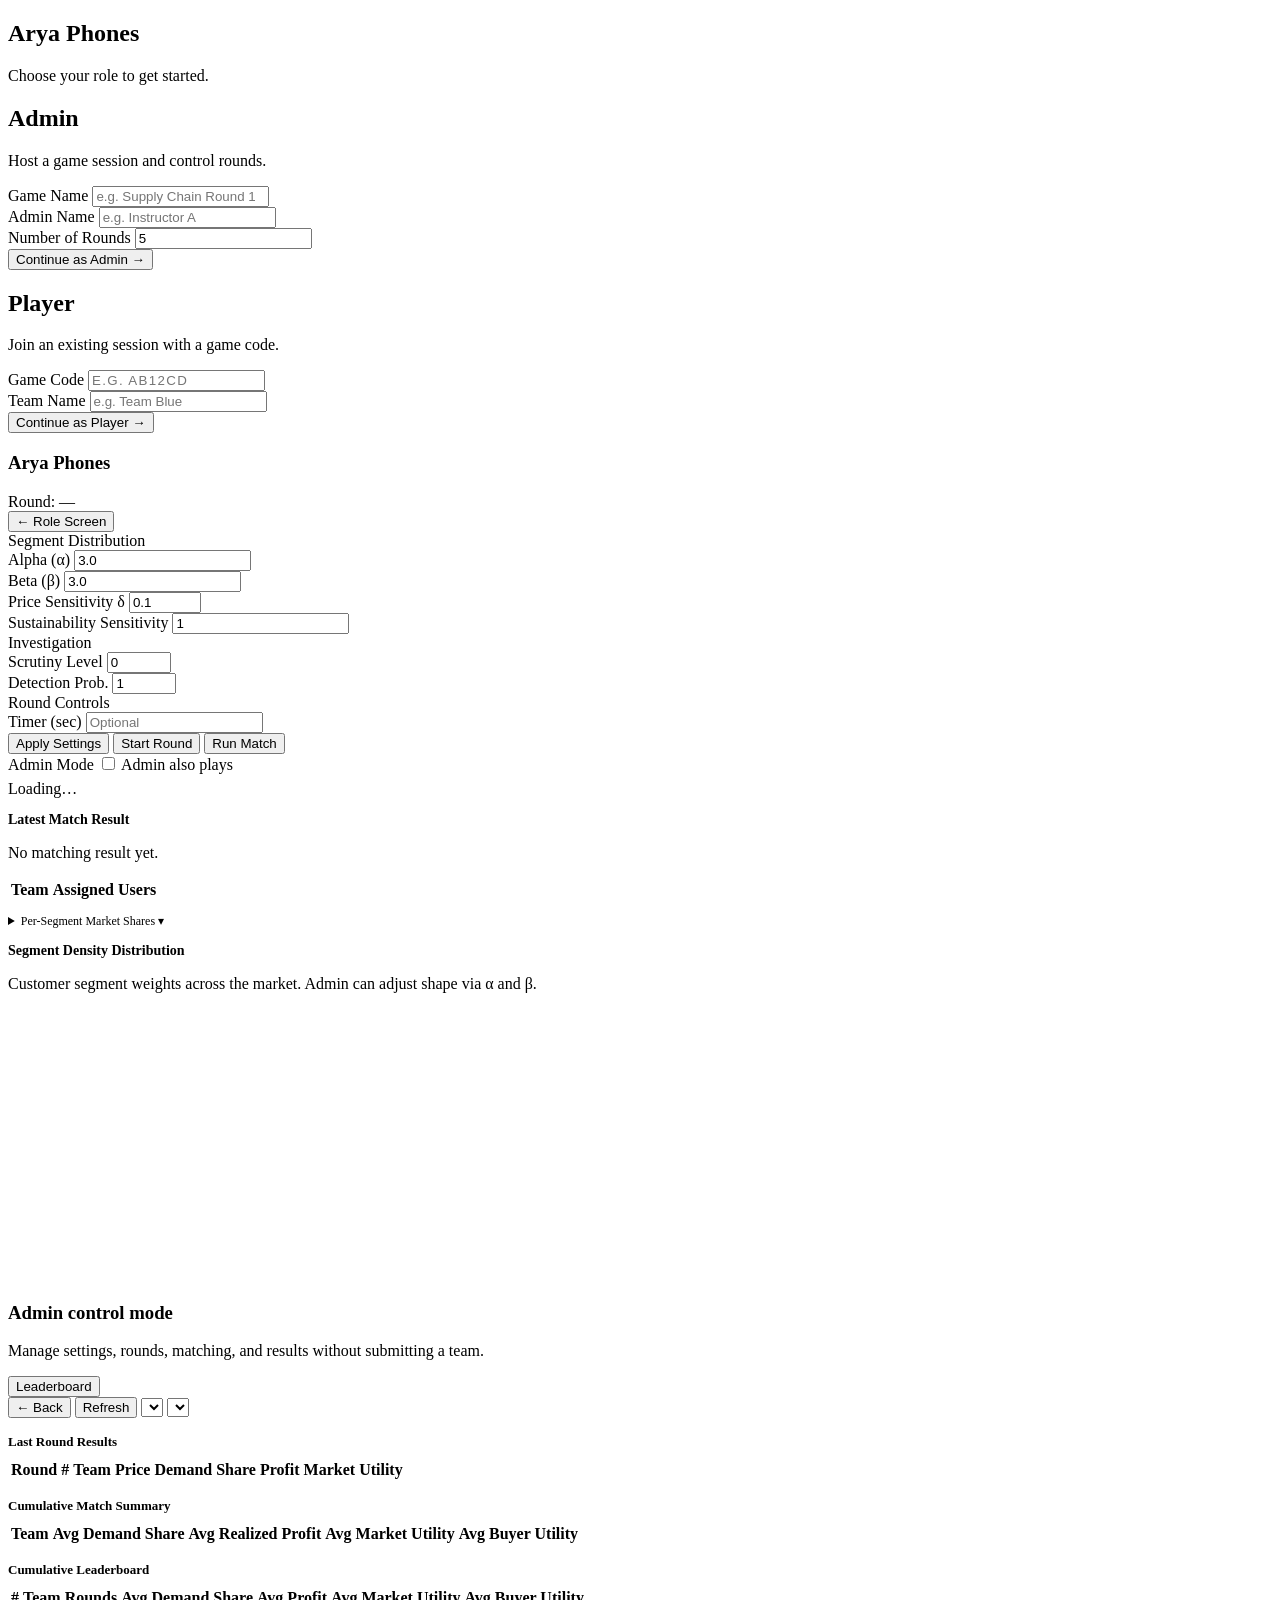
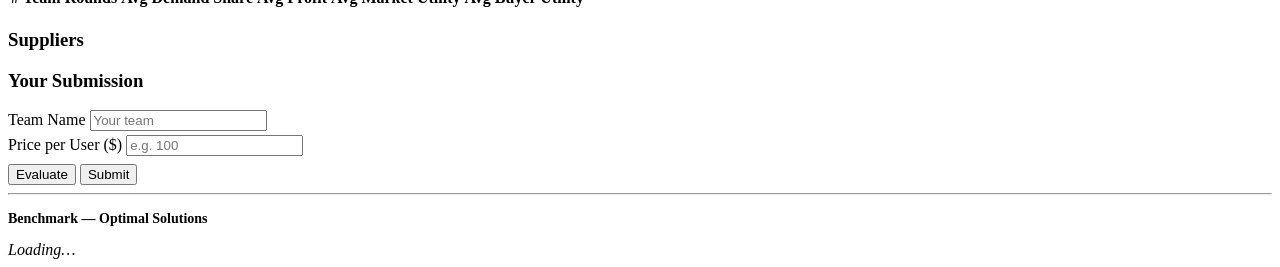
==== arya_fullstack_app/client/index.html @ cf6525fc "audit prob-> scrutiny level" ====
<!doctype html>
<html lang="en">
  <head>
    <meta charset="UTF-8" />
    <meta name="viewport" content="width=device-width, initial-scale=1.0" />
    <title>Arya Phones — Supplier Game</title>
    <link rel="preconnect" href="https://fonts.googleapis.com" />
    <link href="https://fonts.googleapis.com/css2?family=Inter:wght@400;500;600;700&display=swap" rel="stylesheet" />
    <link rel="stylesheet" href="/assets/styles.css?v=20260420-selectionindicator" />
    <script src="https://cdn.plot.ly/plotly-2.35.2.min.js"></script>
  </head>
  <body>

    <!-- ══════════════════════════════════════════
         LOBBY SCREEN
    ══════════════════════════════════════════ -->
    <section id="lobbyScreen" class="lobby-screen">
      <header class="lobby-header">
        <h1>Arya Phones</h1>
        <p>Choose your role to get started.</p>
      </header>

      <div class="lobby-grid">
        <!-- Admin card -->
        <section class="card role-card">
          <h2>Admin</h2>
          <p>Host a game session and control rounds.</p>
          <div class="form-group">
            <label for="adminGameName">Game Name</label>
            <input id="adminGameName" type="text" placeholder="e.g. Supply Chain Round 1" />
          </div>
          <div class="form-group">
            <label for="adminName">Admin Name</label>
            <input id="adminName" type="text" placeholder="e.g. Instructor A" />
          </div>
          <div class="form-group">
            <label for="adminNumberOfRounds">Number of Rounds</label>
            <input id="adminNumberOfRounds" type="number" min="1" step="1" value="5" />
          </div>
          <button id="btnEnterAdmin" class="primary">Continue as Admin →</button>
          <p class="hint" id="adminHint"></p>
        </section>

        <!-- Player card -->
        <section class="card role-card">
          <h2>Player</h2>
          <p>Join an existing session with a game code.</p>
          <div class="form-group">
            <label for="playerJoinCode">Game Code</label>
            <input id="playerJoinCode" type="text" maxlength="8" placeholder="e.g. AB12CD" style="text-transform:uppercase;letter-spacing:.1em;" />
          </div>
          <div class="form-group">
            <label for="playerTeamName">Team Name</label>
            <input id="playerTeamName" type="text" placeholder="e.g. Team Blue" />
          </div>
          <button id="btnEnterPlayer" class="primary">Continue as Player →</button>
          <p class="hint" id="playerHint"></p>
        </section>
      </div>
    </section>

    <!-- ══════════════════════════════════════════
         GAME SCREEN
    ══════════════════════════════════════════ -->
    <section id="gameScreen" class="hidden">

      <!-- NAVBAR -->
      <nav class="game-nav">
        <h1>Arya Phones</h1>
        <div class="nav-pills">
          <div class="session-pill" id="sessionSummary"></div>
          <div class="session-pill" id="roundSummary">Round: —</div>
        </div>
        <div class="nav-actions">
          <button id="btnBackLobby">← Role Screen</button>
        </div>
      </nav>

      <!-- ADMIN CONTROLS PANEL -->
      <div id="adminControls" class="admin-controls hidden">
        <div class="admin-controls-inner">

          <!-- Distribution -->
          <div class="admin-section">
            <span class="section-title">Segment Distribution</span>
            <div class="admin-params-row">
              <div class="admin-param">
                <label for="betaAlpha">Alpha (α)</label>
                <input id="betaAlpha" type="number" min="0.1" step="0.1" value="3.0" />
              </div>
              <div class="admin-param">
                <label for="betaBeta">Beta (β)</label>
                <input id="betaBeta" type="number" min="0.1" step="0.1" value="3.0" />
              </div>
              <div class="admin-param">
                <label for="deltaInput">Price Sensitivity δ</label>
                <input id="deltaInput" type="number" min="0.001" max="2" step="0.01" value="0.1" />
              </div>
              <div class="admin-param">
                <label for="qualitySensitivityInput">Sustainability Sensitivity</label>
                <input id="qualitySensitivityInput" type="number" min="0" step="0.1" value="1" />
              </div>
            </div>
          </div>

          <div class="admin-divider"></div>

          <!-- Investigation -->
          <div class="admin-section">
            <span class="section-title">Investigation</span>
            <div class="admin-params-row">
              <div class="admin-param">
                <label for="auditProbabilityInput">Scrutiny Level</label>
                <input id="auditProbabilityInput" type="number" min="0" max="1" step="0.01" value="0" />
              </div>
              <div class="admin-param">
                <label for="catchProbabilityInput">Detection Prob.</label>
                <input id="catchProbabilityInput" type="number" min="0" max="1" step="0.01" value="1" />
              </div>
            </div>
          </div>

          <div class="admin-divider"></div>

          <!-- Apply + Round controls -->
          <div class="admin-section" style="flex:1;">
            <span class="section-title">Round Controls</span>
            <div class="admin-params-row" style="gap:8px;flex-wrap:wrap;">
              <div class="admin-param" style="min-width:110px;">
                <label for="roundTimerSeconds">Timer (sec)</label>
                <input id="roundTimerSeconds" type="number" min="0" step="10" placeholder="Optional" />
              </div>
              <button id="btnApplyDistribution" style="align-self:flex-end;">Apply Settings</button>
              <button id="btnStartRound" style="align-self:flex-end;">Start Round</button>
              <button id="btnRunMatch" class="primary" style="align-self:flex-end;">Run Match</button>
            </div>
          </div>

          <div class="admin-divider"></div>

          <!-- Admin participation -->
          <div class="admin-section">
            <span class="section-title">Admin Mode</span>
            <label class="admin-toggle">
              <input id="adminPlayToggle" type="checkbox" />
              <span>Admin also plays</span>
            </label>
          </div>

        </div>
        <p class="hint" id="adminRoundHint" style="max-width:1400px;margin:6px auto 0;padding:0 0px;"></p>
      </div>

      <!-- MAIN CONTENT -->
      <div class="game-content">

        <!-- Config info strip -->
        <section class="card info" id="configInfo">Loading…</section>

        <!-- Matching result (hidden until match runs) -->
        <section id="matchingResultCard" class="card hidden">
          <h3 style="font-size:14px;font-weight:600;margin-bottom:10px;">Latest Match Result</h3>
          <p class="hint" id="matchingResultText">No matching result yet.</p>
          <div class="table-wrap" style="margin-top:10px;">
            <table id="matchingTable">
              <thead><tr><th>Team</th><th>Assigned Users</th></tr></thead>
              <tbody></tbody>
            </table>
          </div>
          <details id="segmentSharesDetails" style="margin-top:12px;">
            <summary style="cursor:pointer;font-size:12px;color:var(--text-muted);user-select:none;">Per-Segment Market Shares ▾</summary>
            <div class="table-wrap" style="margin-top:8px;">
              <table id="segmentSharesTable" style="font-size:12px;">
                <thead><tr id="segmentSharesHead"></tr></thead>
                <tbody id="segmentSharesBody"></tbody>
              </table>
            </div>
          </details>
        </section>

        <!-- Distribution chart -->
        <section class="card" id="distributionCard">
          <h3 style="font-size:14px;font-weight:600;margin-bottom:6px;">Segment Density Distribution</h3>
          <p class="hint" style="margin-bottom:10px;">Customer segment weights across the market. Admin can adjust shape via α and β.</p>
          <div id="distributionChart" style="height:280px;"></div>
        </section>

        <section id="adminObserverCard" class="card admin-observer-card hidden">
          <h3>Admin control mode</h3>
          <p>Manage settings, rounds, matching, and results without submitting a team.</p>
        </section>

        <!-- Leaderboard tabs -->
        <section class="card">
          <div class="tabs">
            <button class="tab" data-tab="leaderboard">Leaderboard</button>
          </div>

          <!-- Game selection panel (default) -->
          <div class="tab-panel" id="panel-game">
            <!-- empty: supplier list is now in the main grid above -->
          </div>

          <!-- Leaderboard panel -->
          <div class="tab-panel hidden" id="panel-leaderboard">
            <div class="actions-row" style="margin-bottom:14px;">
              <button id="btnBackToSelection">← Back</button>
              <button id="btnRefreshLeaderboard">Refresh</button>
              <select id="plotXSelect" title="X axis"></select>
              <select id="plotYSelect" title="Y axis"></select>
            </div>

            <h4 style="margin:16px 0 8px;font-size:13px;font-weight:600;color:var(--text-secondary);">Last Round Results</h4>
            <div class="table-wrap">
              <table id="turnLeaderboardTable">
                <thead>
                  <tr>
                    <th>Round</th>
                    <th>#</th>
                    <th>Team</th>
                    <th>Price</th>
                    <th>Demand Share</th>
                    <th>Profit</th>
                    <th>Market Utility</th>
                  </tr>
                </thead>
                <tbody></tbody>
              </table>
            </div>

            <h4 style="margin:16px 0 8px;font-size:13px;font-weight:600;color:var(--text-secondary);">Cumulative Match Summary</h4>
            <div class="table-wrap">
              <table id="cumulativeMatchTable">
                <thead>
                  <tr>
                    <th>Team</th>
                    <th>Avg Demand Share</th>
                    <th>Avg Realized Profit</th>
                    <th>Avg Market Utility</th>
                    <th>Avg Buyer Utility</th>
                  </tr>
                </thead>
                <tbody></tbody>
              </table>
            </div>

            <div id="leaderboardScatter" class="card"></div>

            <h4 style="margin:16px 0 8px;font-size:13px;font-weight:600;color:var(--text-secondary);">Cumulative Leaderboard</h4>
            <div class="table-wrap">
              <table id="leaderboardTable">
                <thead>
                  <tr>
                    <th>#</th>
                    <th>Team</th>
                    <th>Rounds</th>
                    <th>Avg Demand Share</th>
                    <th>Avg Profit</th>
                    <th>Avg Market Utility</th>
                    <th>Avg Buyer Utility</th>
                  </tr>
                </thead>
                <tbody></tbody>
              </table>
            </div>

          </div>
        </section>

        <!-- ── MAIN 2-COLUMN GRID ── -->
        <div class="game-main-grid" id="gameMainGrid">

          <!-- LEFT: Supplier selection -->
          <div class="card suppliers-card">
            <h3>Suppliers</h3>
            <div id="supplierList" class="supplier-list"></div>
          </div>

          <!-- RIGHT: Team info + actions + metrics (sticky) -->
          <div class="game-actions-stack">
            <div class="card game-actions-card">
              <h3>Your Submission</h3>

              <div class="form-group">
                <label for="teamName">Team Name</label>
                <input id="teamName" type="text" placeholder="Your team" />
              </div>

              <div class="form-group" style="margin-top:4px;">
                <label for="pricePerUser">Price per User ($)</label>
                <input id="pricePerUser" type="number" min="0" step="1" placeholder="e.g. 100" />
              </div>

              <div class="actions-row" style="margin-top:8px;">
                <button id="btnManual">Evaluate</button>
                <button id="btnSubmit" class="primary">Submit</button>
              </div>

              <hr class="divider" />

              <div id="manualMetrics" class="metrics-grid"></div>
              <p class="hint" id="statusText"></p>
            </div>
          </div>

        </div>

        <!-- Benchmark -->
        <section class="card hidden" id="benchmarkSummary">
          <h3 style="font-size:14px;font-weight:600;margin-bottom:14px;">Benchmark — Optimal Solutions</h3>
          <div class="layout-2">
            <div id="benchmarkProfitPanel"><em class="hint">Loading…</em></div>
            <div id="benchmarkUtilPanel"></div>
          </div>
        </section>

      </div><!-- /game-content -->
    </section><!-- /gameScreen -->

    <script type="module" src="/assets/app.js?v=20260420-apidebug"></script>
  </body>
</html>
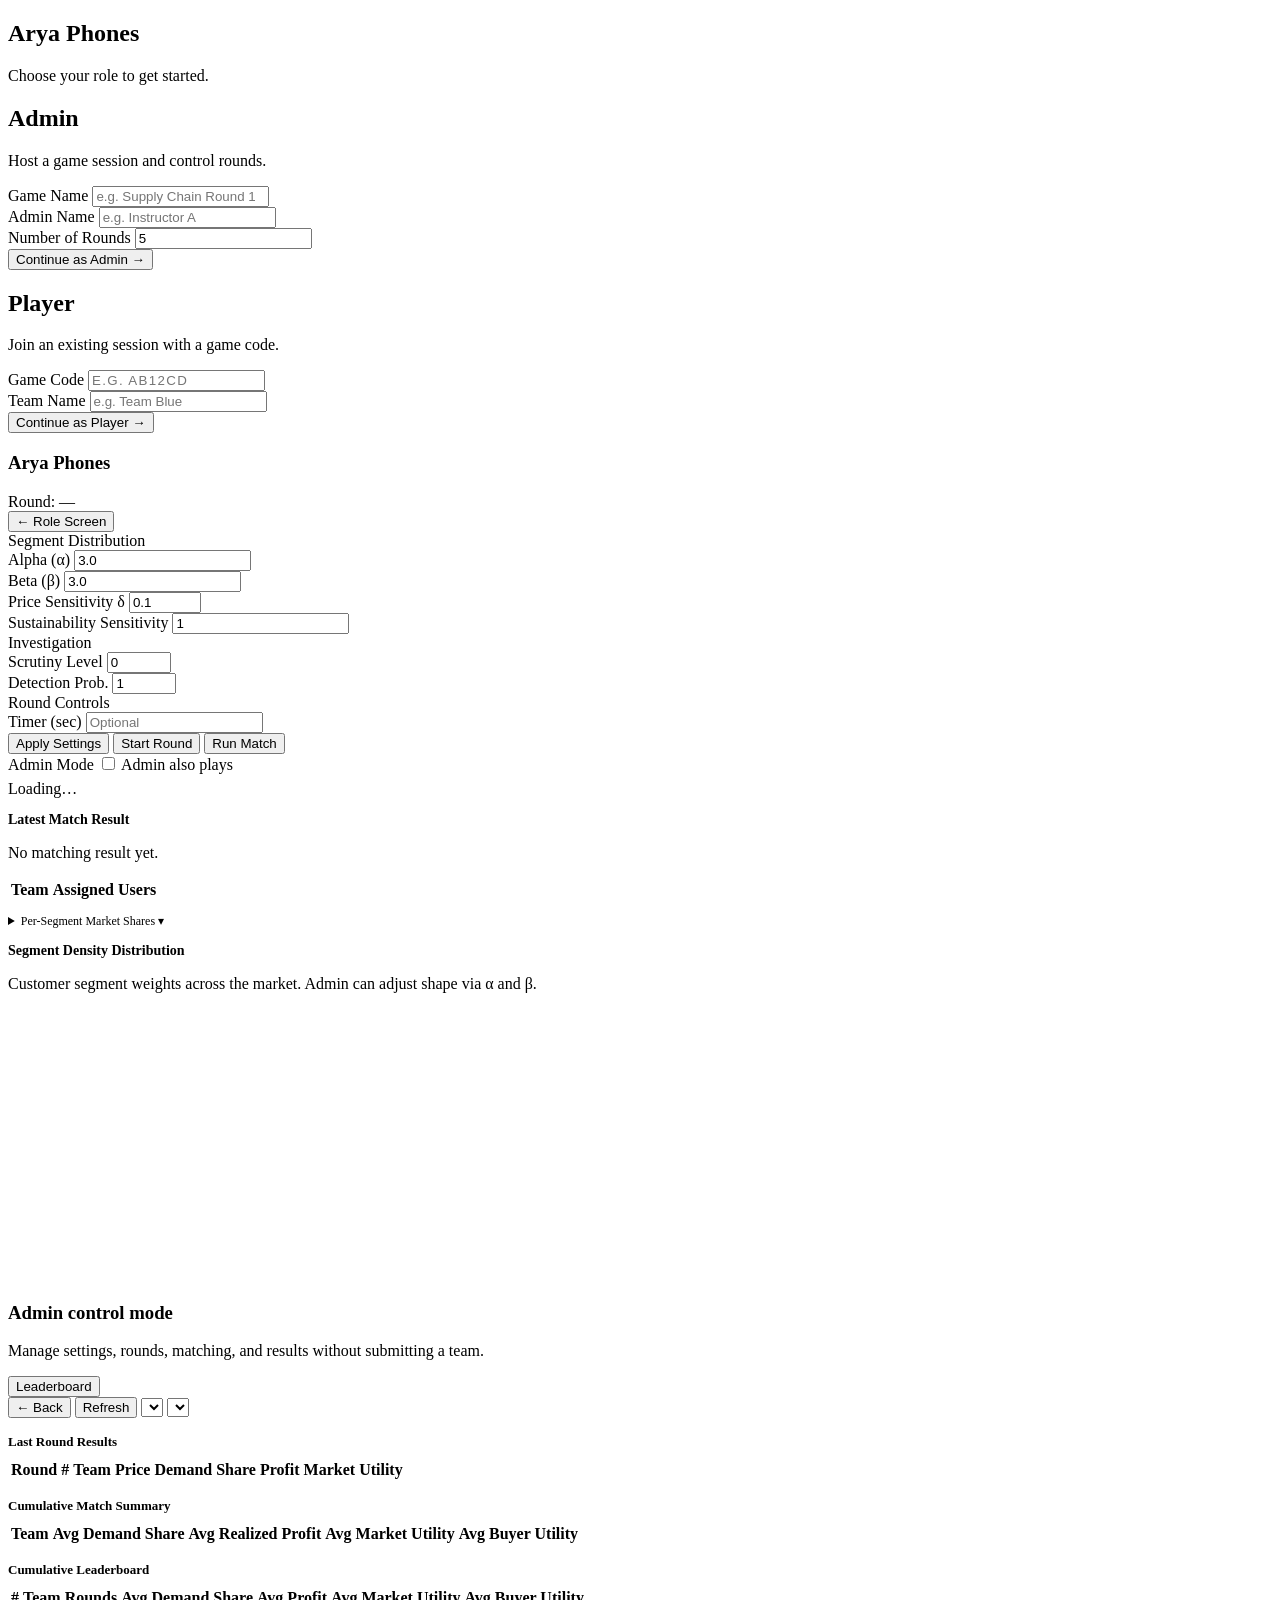
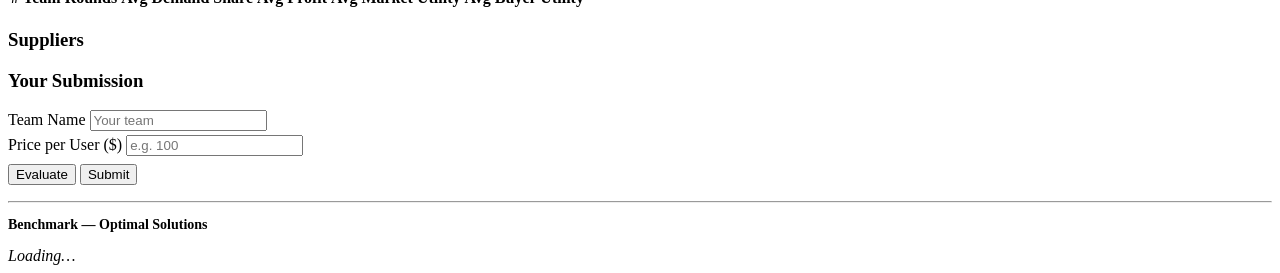
==== commit 3875ffa0: "submission made is more visible. button updated, message carried just below the button." ====
--- a/arya_fullstack_app/client/index.html
+++ b/arya_fullstack_app/client/index.html
@@ -293,13 +293,14 @@
 
               <div class="actions-row" style="margin-top:8px;">
                 <button id="btnManual">Evaluate</button>
-                <button id="btnSubmit" class="primary">Submit</button>
-              </div>
+                <button id="btnSubmit" class="primary submit-cta">Submit</button>
+              </div>
+
+              <p class="hint submission-feedback" id="statusText" aria-live="polite"></p>
 
               <hr class="divider" />
 
               <div id="manualMetrics" class="metrics-grid"></div>
-              <p class="hint" id="statusText"></p>
             </div>
           </div>
 
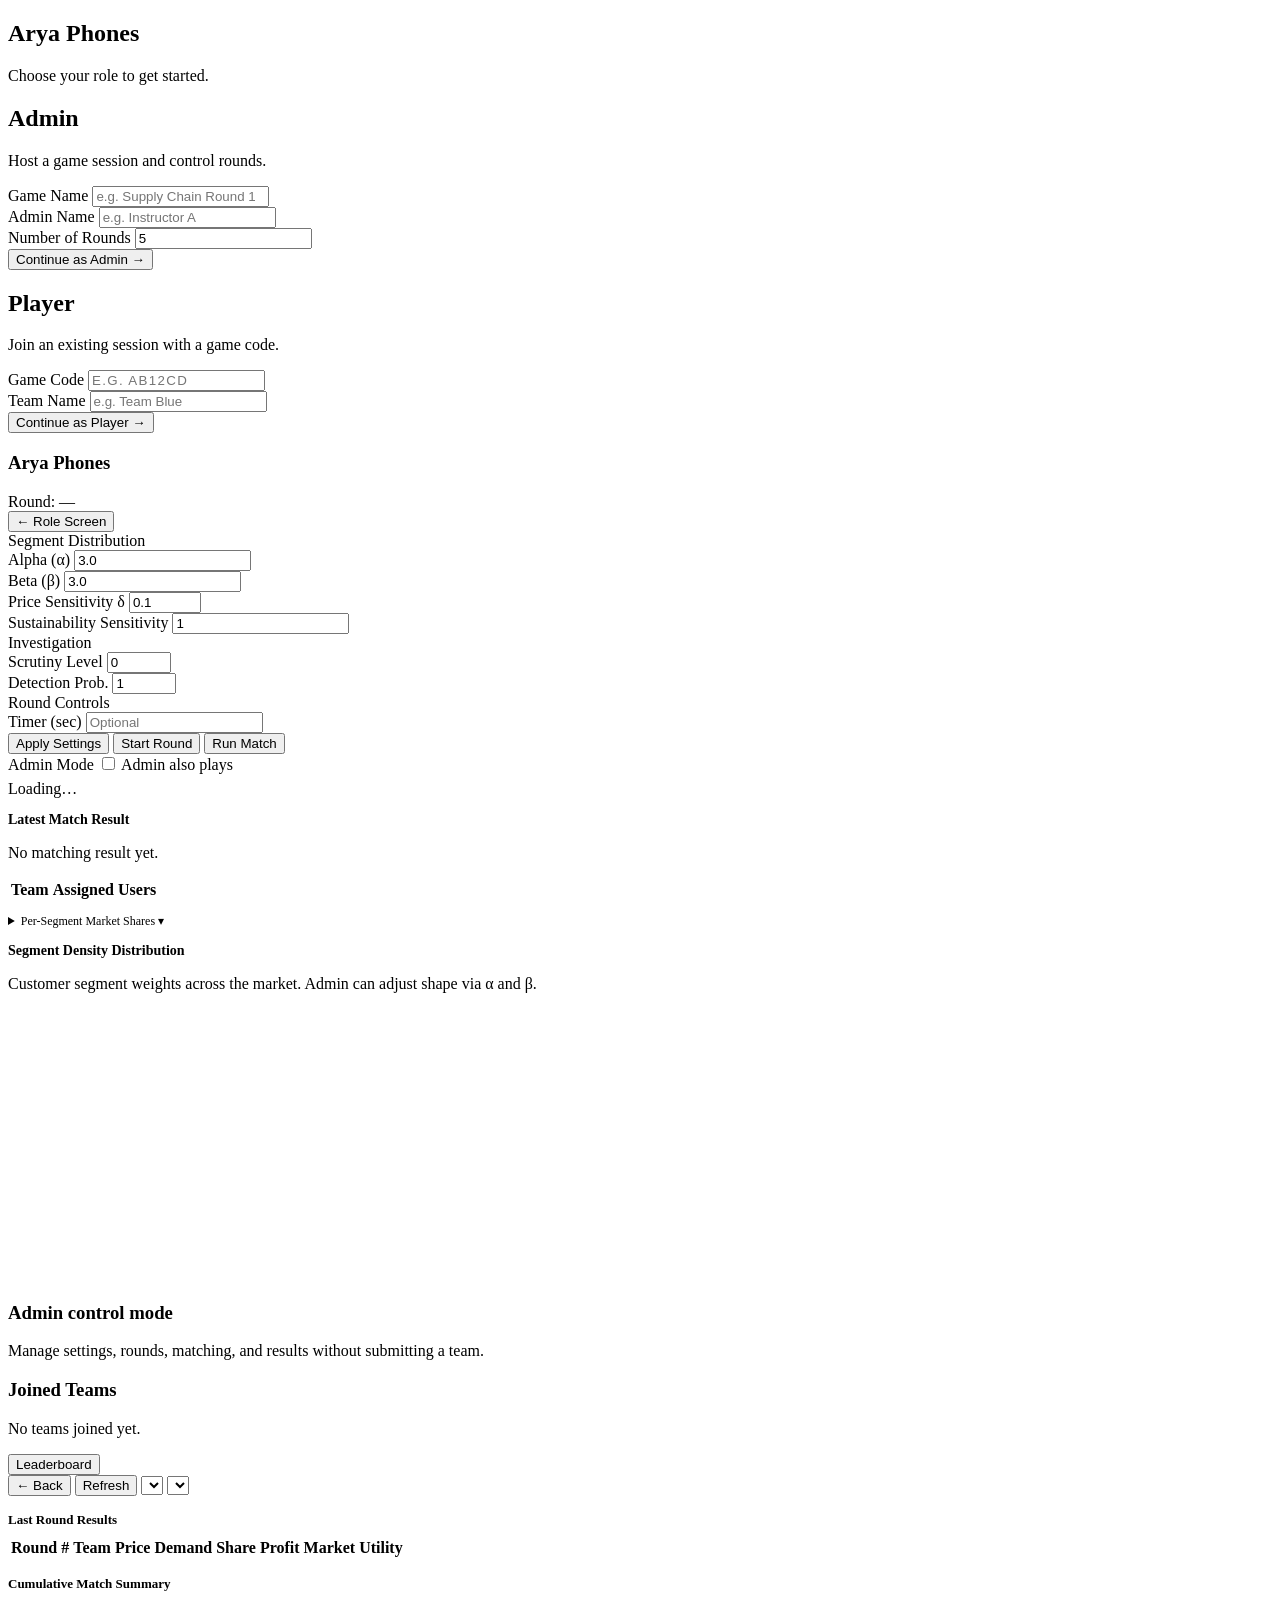
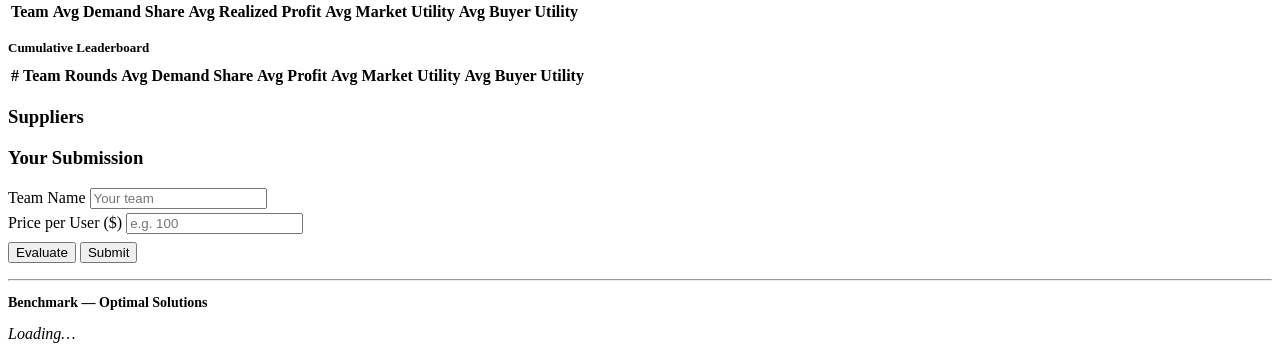
==== commit bc2daf8f: "added a joined user list." ====
--- a/arya_fullstack_app/client/index.html
+++ b/arya_fullstack_app/client/index.html
@@ -188,6 +188,12 @@
         <section id="adminObserverCard" class="card admin-observer-card hidden">
           <h3>Admin control mode</h3>
           <p>Manage settings, rounds, matching, and results without submitting a team.</p>
+        </section>
+
+        <section id="sessionPlayersCard" class="card session-players-card hidden">
+          <h3>Joined Teams</h3>
+          <p class="hint" id="sessionPlayersHint">No teams joined yet.</p>
+          <ul id="sessionPlayersList" class="session-players-list"></ul>
         </section>
 
         <!-- Leaderboard tabs -->
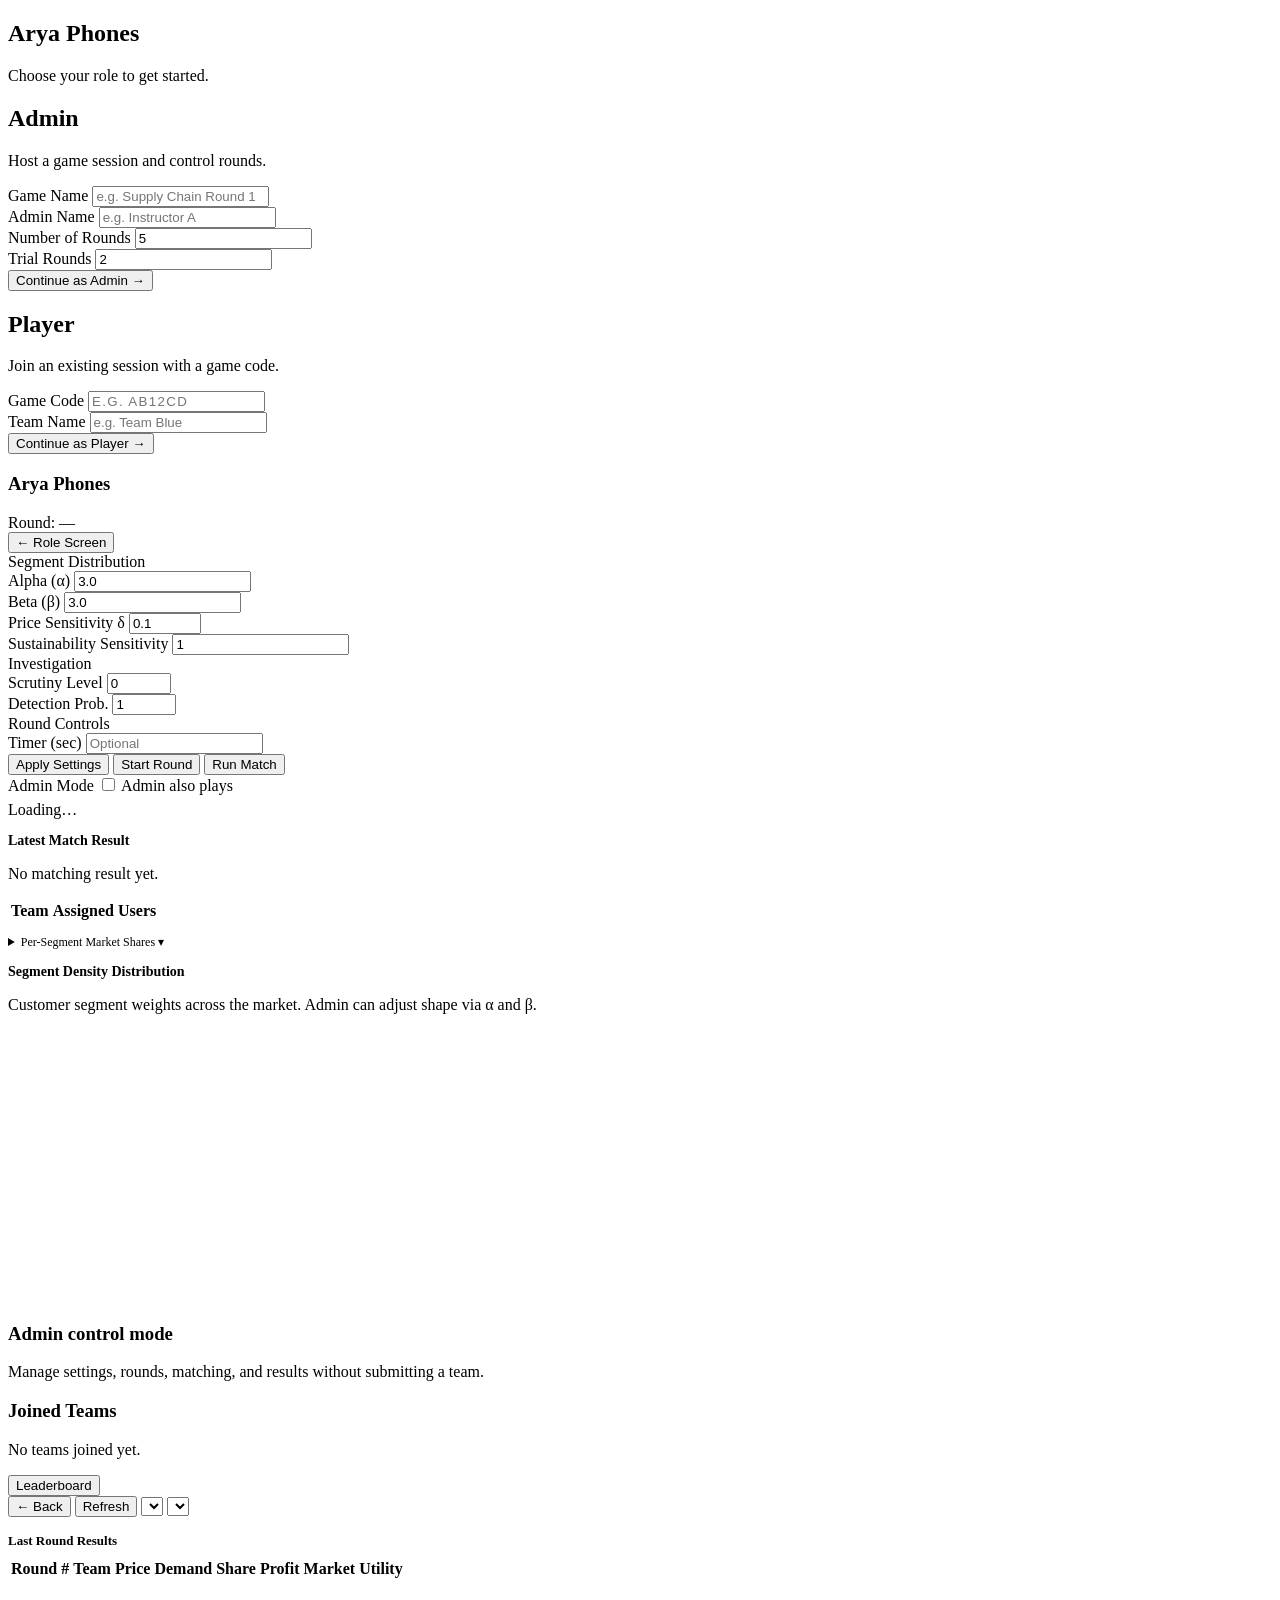
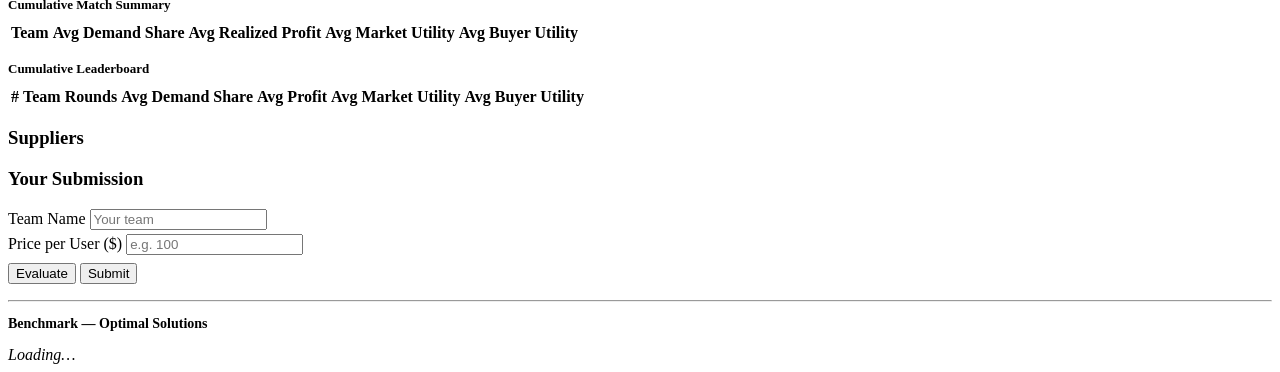
==== commit 7937869b: "trial rounds added." ====
--- a/arya_fullstack_app/client/index.html
+++ b/arya_fullstack_app/client/index.html
@@ -36,6 +36,10 @@
           <div class="form-group">
             <label for="adminNumberOfRounds">Number of Rounds</label>
             <input id="adminNumberOfRounds" type="number" min="1" step="1" value="5" />
+          </div>
+          <div class="form-group">
+            <label for="adminTrialRounds">Trial Rounds</label>
+            <input id="adminTrialRounds" type="number" min="0" step="1" value="2" />
           </div>
           <button id="btnEnterAdmin" class="primary">Continue as Admin →</button>
           <p class="hint" id="adminHint"></p>
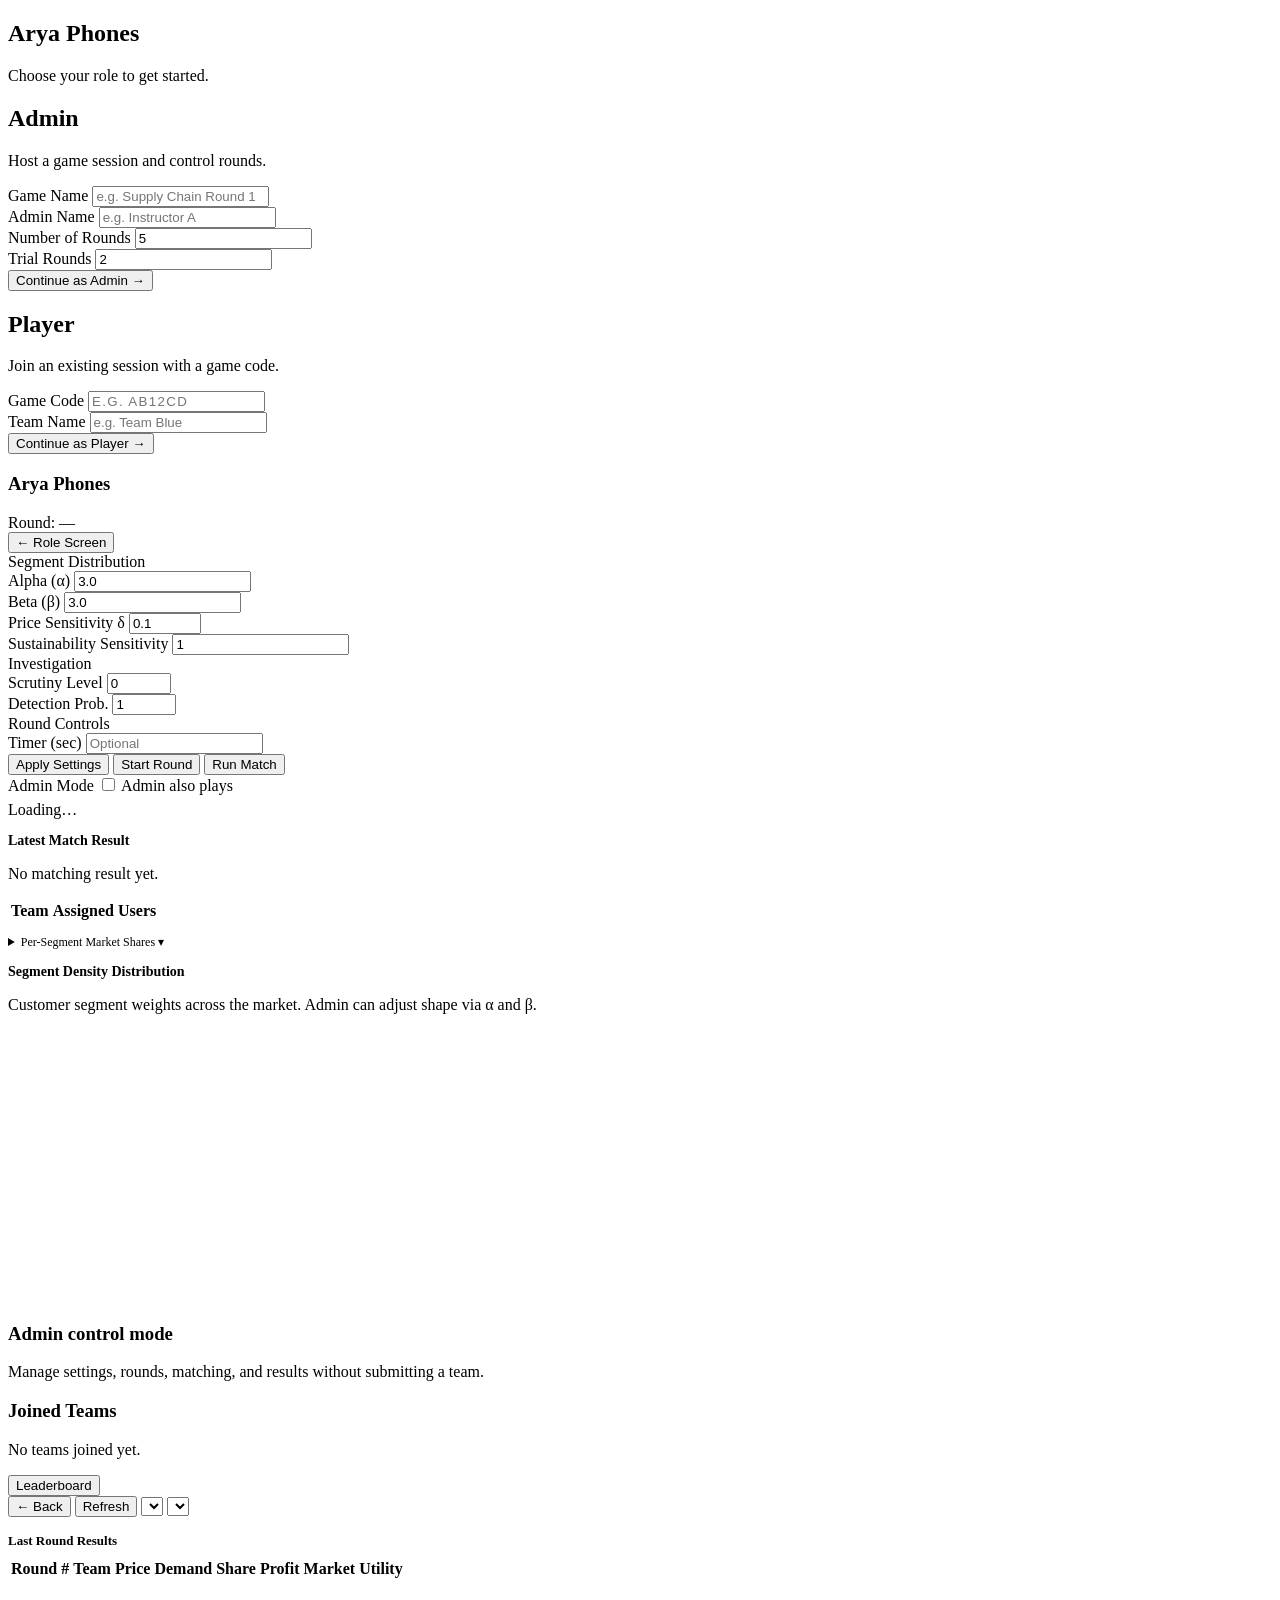
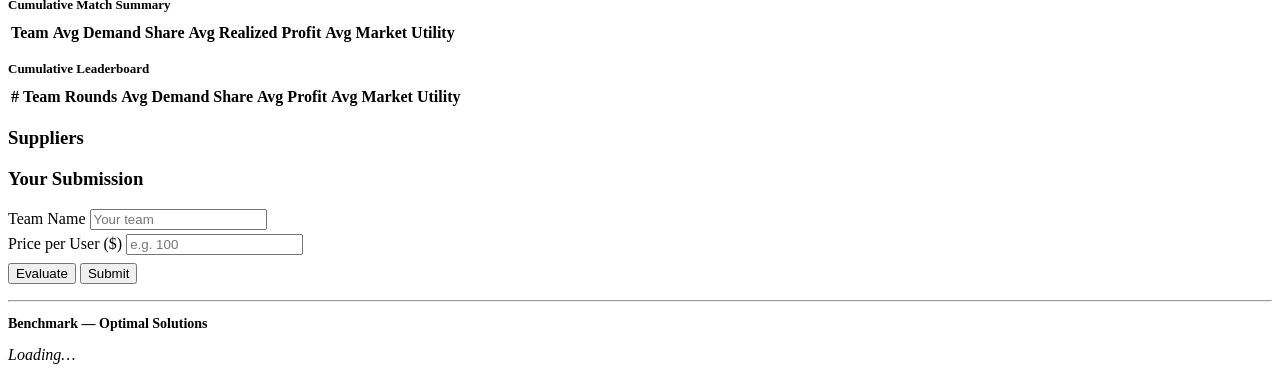
==== commit 57f9515c: "buyer utility deletion" ====
--- a/arya_fullstack_app/client/index.html
+++ b/arya_fullstack_app/client/index.html
@@ -201,7 +201,7 @@
         </section>
 
         <!-- Leaderboard tabs -->
-        <section class="card">
+        <section class="card" id="leaderboardSection">
           <div class="tabs">
             <button class="tab" data-tab="leaderboard">Leaderboard</button>
           </div>
@@ -247,7 +247,6 @@
                     <th>Avg Demand Share</th>
                     <th>Avg Realized Profit</th>
                     <th>Avg Market Utility</th>
-                    <th>Avg Buyer Utility</th>
                   </tr>
                 </thead>
                 <tbody></tbody>
@@ -267,7 +266,6 @@
                     <th>Avg Demand Share</th>
                     <th>Avg Profit</th>
                     <th>Avg Market Utility</th>
-                    <th>Avg Buyer Utility</th>
                   </tr>
                 </thead>
                 <tbody></tbody>
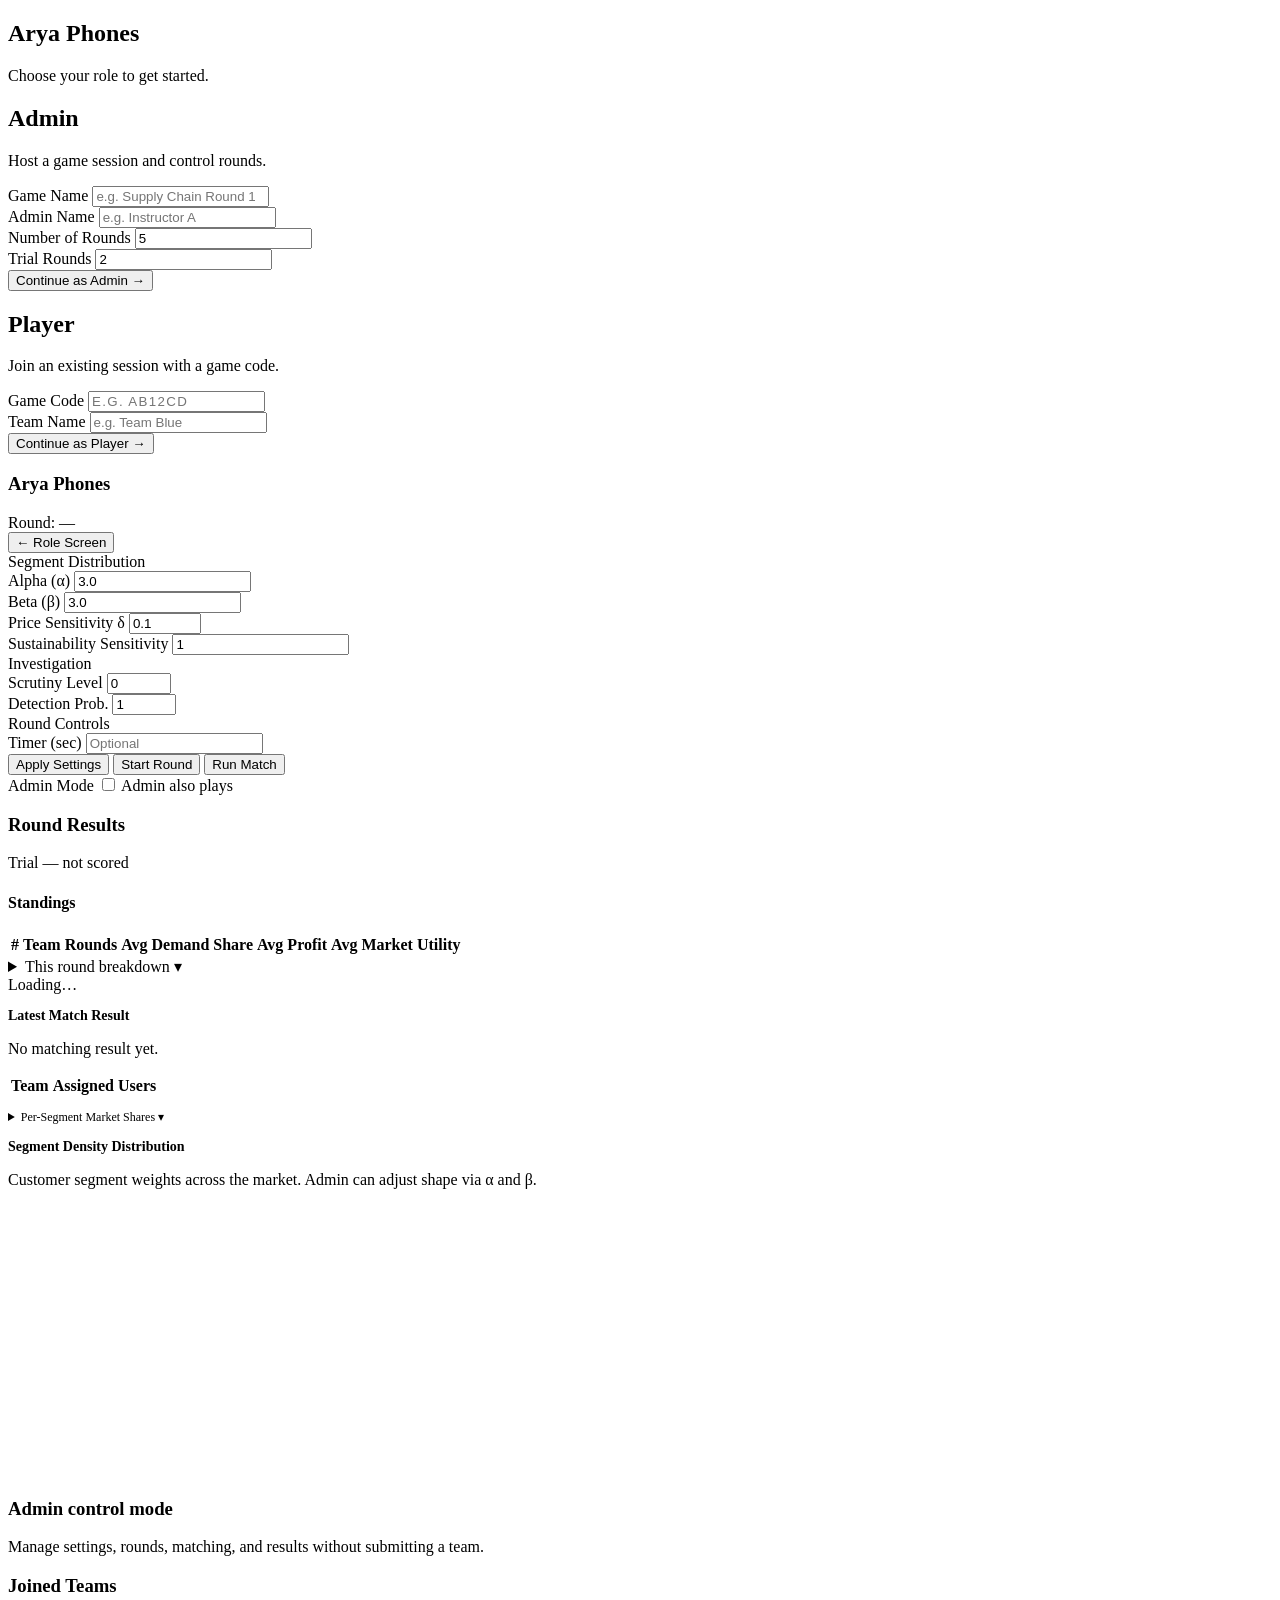
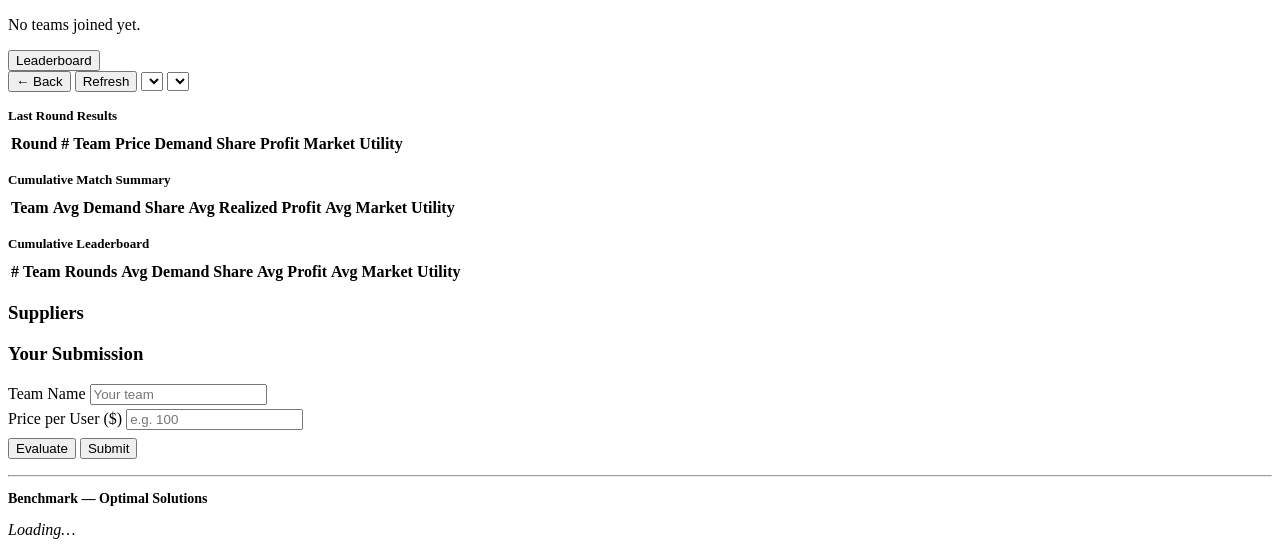
==== commit 381d2630: "Leaderboard visibility for trial round for users #8" ====
--- a/arya_fullstack_app/client/index.html
+++ b/arya_fullstack_app/client/index.html
@@ -4,6 +4,7 @@
     <meta charset="UTF-8" />
     <meta name="viewport" content="width=device-width, initial-scale=1.0" />
     <title>Arya Phones — Supplier Game</title>
+    <link rel="icon" type="image/png" href="/assets/AryaPhone_Icon.png" />
     <link rel="preconnect" href="https://fonts.googleapis.com" />
     <link href="https://fonts.googleapis.com/css2?family=Inter:wght@400;500;600;700&display=swap" rel="stylesheet" />
     <link rel="stylesheet" href="/assets/styles.css?v=20260420-selectionindicator" />
@@ -157,6 +158,49 @@
 
       <!-- MAIN CONTENT -->
       <div class="game-content">
+
+        <!-- Player round result (players only; hidden until a match runs) -->
+        <section id="playerResultCard" class="card player-result-card hidden">
+          <div class="player-result-header">
+            <h3 id="playerResultTitle">Round Results</h3>
+            <span id="playerResultBadge" class="trial-badge hidden">Trial — not scored</span>
+          </div>
+
+          <h4 class="player-result-subtitle">Standings</h4>
+          <div class="table-wrap">
+            <table id="playerStandingsTable">
+              <thead>
+                <tr>
+                  <th>#</th>
+                  <th>Team</th>
+                  <th>Rounds</th>
+                  <th>Avg Demand Share</th>
+                  <th>Avg Profit</th>
+                  <th>Avg Market Utility</th>
+                </tr>
+              </thead>
+              <tbody id="playerStandingsBody"></tbody>
+            </table>
+          </div>
+
+          <details id="playerRoundDetails" class="player-round-details">
+            <summary>This round breakdown ▾</summary>
+            <div class="table-wrap" style="margin-top:8px;">
+              <table id="playerRoundTable">
+                <thead>
+                  <tr>
+                    <th>#</th>
+                    <th>Team</th>
+                    <th>Demand Share</th>
+                    <th>Realized Profit</th>
+                    <th>Market Utility</th>
+                  </tr>
+                </thead>
+                <tbody id="playerRoundBody"></tbody>
+              </table>
+            </div>
+          </details>
+        </section>
 
         <!-- Config info strip -->
         <section class="card info" id="configInfo">Loading…</section>
